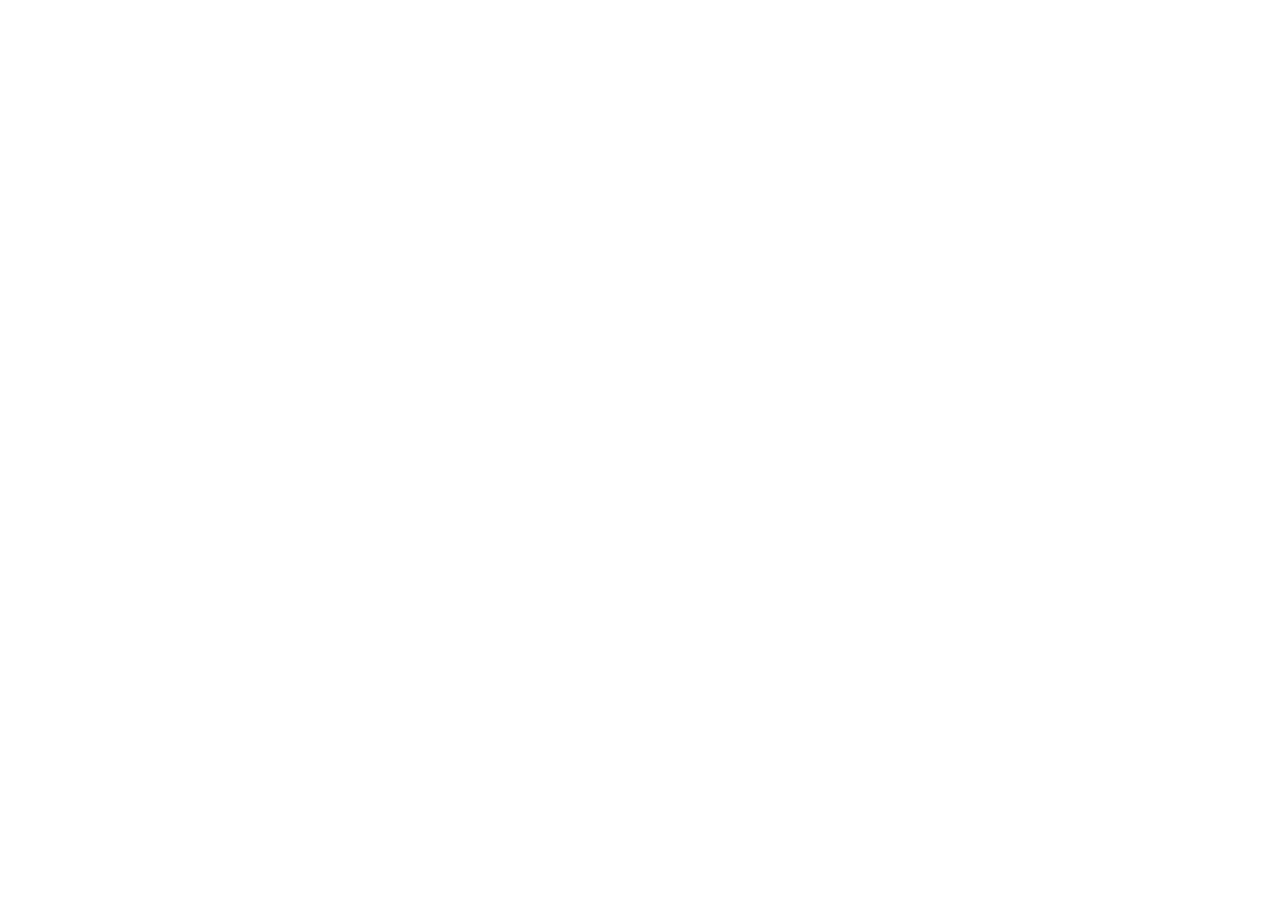
==== index.html @ 36283c6b "Remove service worker as messing with testing" ====
<!DOCTYPE html>
<html>

<head profile="http://www.w3.org/2005/10/profile">
    <meta charset="utf-8" />
    <title>Khana Timing</title>
    <meta name="viewport" content="width=device-width, initial-scale=1">

    <link data-trunk rel="scss" href="styles/app.scss">

    <link data-trunk rel="copy-dir" href="public/webfonts" />
    <link data-trunk rel="copy-file" href="public/demo.yaml" />
    <link data-trunk rel="copy-file" href="public/icon-512.png">
    <!-- <link data-trunk rel="copy-file" href="public/service_worker.js"> -->
    <link data-trunk rel="copy-file" href="public/manifest.json">

    <link rel="manifest" href="./manifest.json">
    <base data-trunk-public-url />
    <!-- 
    <script>
        // register ServiceWorker
        window.onload = () => {
            'use strict';

            if ('serviceWorker' in navigator) {
                navigator.serviceWorker
                    .register('./service_worker.js');
            }
        }
    </script> -->

</head>

<body>
    <div id="app">
    </div>
</body>

</html>
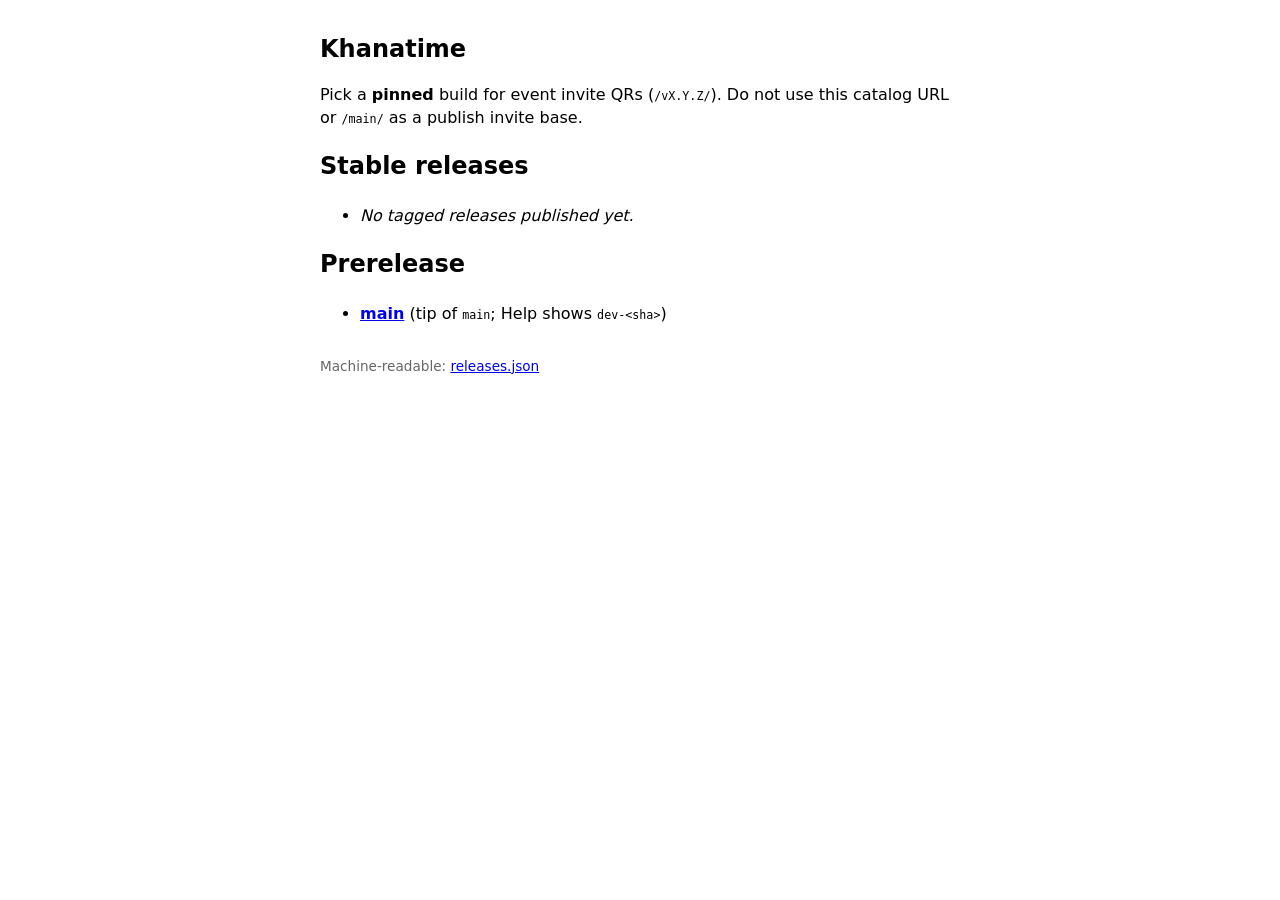
==== commit 24b80466: "deploy: 129c9392409331203dbc0a03d5c41359f300409f" ====
--- a/index.html
+++ b/index.html
@@ -1,39 +1,33 @@
 <!DOCTYPE html>
-<html>
-
-<head profile="http://www.w3.org/2005/10/profile">
-    <meta charset="utf-8" />
-    <title>Khana Timing</title>
-    <meta name="viewport" content="width=device-width, initial-scale=1">
-
-    <link data-trunk rel="scss" href="styles/app.scss">
-
-    <link data-trunk rel="copy-dir" href="public/webfonts" />
-    <link data-trunk rel="copy-file" href="public/demo.yaml" />
-    <link data-trunk rel="copy-file" href="public/icon-512.png">
-    <!-- <link data-trunk rel="copy-file" href="public/service_worker.js"> -->
-    <link data-trunk rel="copy-file" href="public/manifest.json">
-
-    <link rel="manifest" href="./manifest.json">
-    <base data-trunk-public-url />
-    <!-- 
-    <script>
-        // register ServiceWorker
-        window.onload = () => {
-            'use strict';
-
-            if ('serviceWorker' in navigator) {
-                navigator.serviceWorker
-                    .register('./service_worker.js');
-            }
-        }
-    </script> -->
-
+<html lang="en">
+<head>
+  <meta charset="utf-8">
+  <meta name="viewport" content="width=device-width, initial-scale=1">
+  <title>Khanatime — releases</title>
+  <style>
+    body { font-family: system-ui, sans-serif; max-width: 40rem; margin: 2rem auto; padding: 0 1rem; line-height: 1.45; }
+    h1 { font-size: 1.5rem; }
+    .lead { margin: 1.25rem 0; }
+    .button { display: inline-block; background: #3273dc; color: #fff; text-decoration: none;
+               padding: 0.5rem 1rem; border-radius: 4px; font-weight: 600; }
+    .notes { color: #555; font-size: 0.9rem; }
+    code { font-size: 0.9em; }
+    footer { margin-top: 2rem; color: #666; font-size: 0.85rem; }
+  </style>
 </head>
-
 <body>
-    <div id="app">
-    </div>
+  <h1>Khanatime</h1>
+  <p>Pick a <strong>pinned</strong> build for event invite QRs
+     (<code>/vX.Y.Z/</code>). Do not use this catalog URL or <code>/main/</code>
+     as a publish invite base.</p>
+  
+  <h2>Stable releases</h2>
+  <ul>
+    <li><em>No tagged releases published yet.</em></li>
+  </ul>
+  <h2>Prerelease</h2><ul><li><a href="main/"><strong>main</strong></a> (tip of <code>main</code>; Help shows <code>dev-&lt;sha&gt;</code>)</li></ul>
+  <footer>
+    Machine-readable: <a href="releases.json">releases.json</a>
+  </footer>
 </body>
-
-</html>+</html>
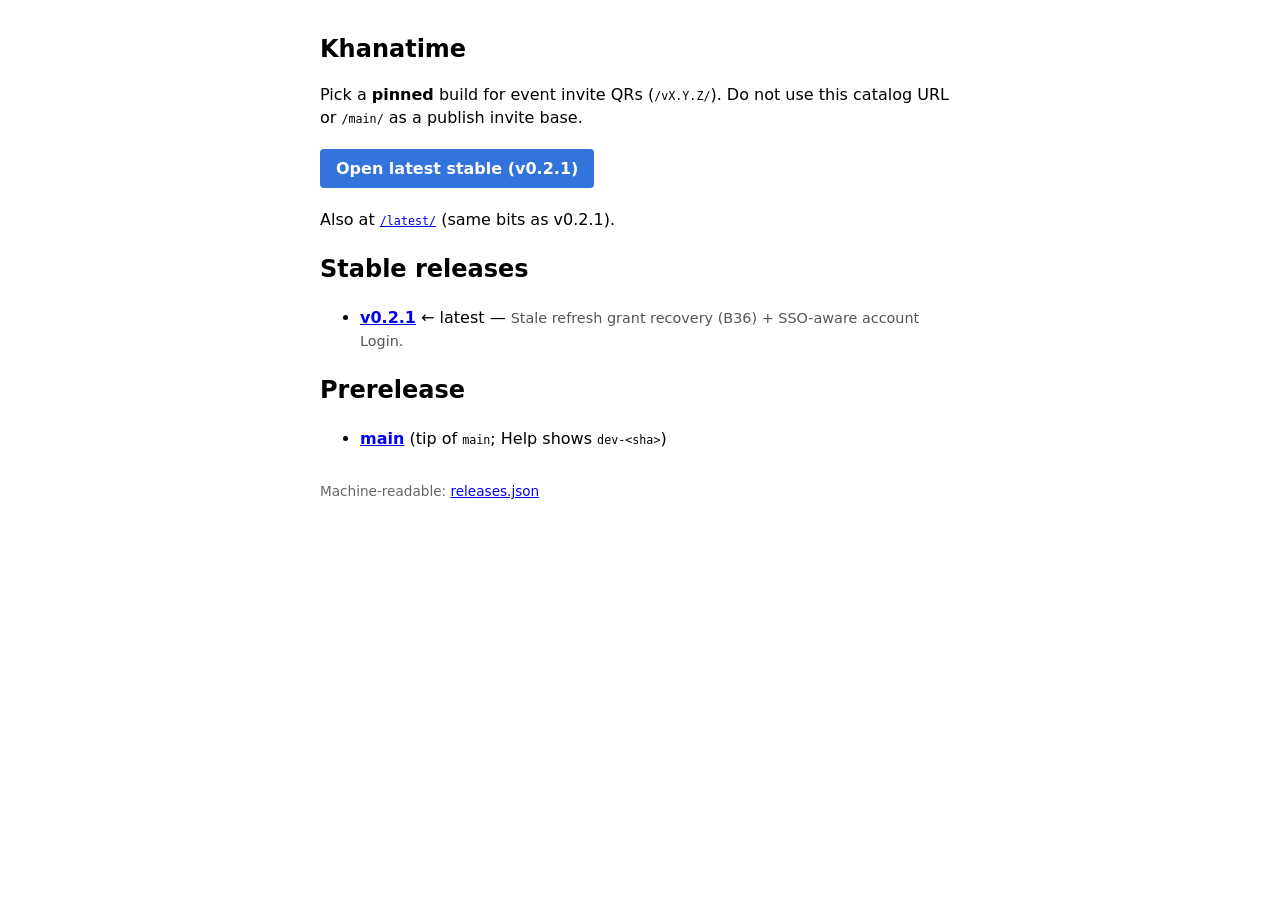
==== commit 4ee71a59: "deploy: 129c9392409331203dbc0a03d5c41359f300409f" ====
--- a/index.html
+++ b/index.html
@@ -20,10 +20,10 @@
   <p>Pick a <strong>pinned</strong> build for event invite QRs
      (<code>/vX.Y.Z/</code>). Do not use this catalog URL or <code>/main/</code>
      as a publish invite base.</p>
-  
+  <p class="lead"><a class="button" href="v0.2.1/">Open latest stable (v0.2.1)</a></p><p>Also at <a href="latest/"><code>/latest/</code></a> (same bits as v0.2.1).</p>
   <h2>Stable releases</h2>
   <ul>
-    <li><em>No tagged releases published yet.</em></li>
+    <li><a href="v0.2.1/"><strong>v0.2.1</strong></a> ← latest — <span class="notes">Stale refresh grant recovery (B36) + SSO-aware account Login.</span></li>
   </ul>
   <h2>Prerelease</h2><ul><li><a href="main/"><strong>main</strong></a> (tip of <code>main</code>; Help shows <code>dev-&lt;sha&gt;</code>)</li></ul>
   <footer>
